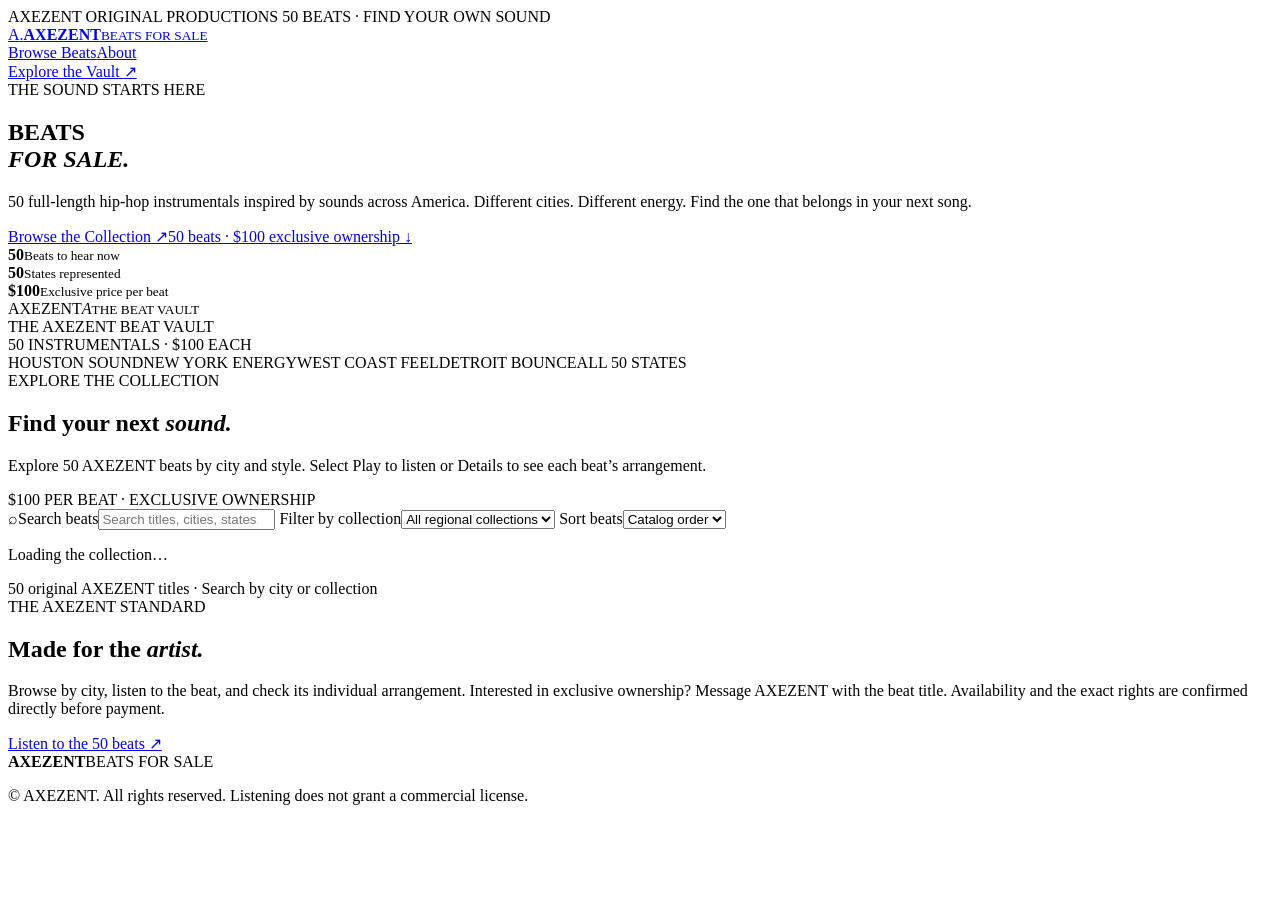
==== pages-showcase/index.html @ 020266ae "Show a simple message-first $100 beat inquiry path without checkout, phone number or unverified deli" ====
<!DOCTYPE html>
<html lang="en">
<head>
  <meta charset="utf-8">
  <meta name="viewport" content="width=device-width,initial-scale=1">
  <link rel="canonical" href="https://shawncalvinsnelling.github.io/AXEZENT-Beats-for-Sale/">
  <script>
    // Referral query parameters do not belong in the public address displayed
    // to visitors. Clean only marketing tags; preserve functional parameters.
    (() => {
      const url = new URL(window.location.href);
      let changed = false;
      for (const name of [...url.searchParams.keys()]) {
        if (/^utm_/i.test(name)) {
          url.searchParams.delete(name);
          changed = true;
        }
      }
      if (changed) {
        window.history.replaceState(window.history.state, "", url.pathname + url.search + url.hash);
      }
    })();
  </script>
  <meta name="theme-color" content="#0a0c13">
  <meta name="description" content="Listen to 50 AXEZENT hip-hop and rap beats inspired by regions across America. $100 per beat for exclusive ownership inquiries.">
  <meta property="og:type" content="website">
  <meta property="og:url" content="https://shawncalvinsnelling.github.io/AXEZENT-Beats-for-Sale/">
  <meta property="og:title" content="AXEZENT | 50 Beats for Sale · $100 Exclusive">
  <meta property="og:description" content="50 regional hip-hop instrumentals. Hear the beats, explore the arrangements, and inquire about $100 exclusive ownership.">
  <meta property="og:image" content="https://shawncalvinsnelling.github.io/AXEZENT-Beats-for-Sale/assets/axezent-social-share-v1.png">
  <meta property="og:image:secure_url" content="https://shawncalvinsnelling.github.io/AXEZENT-Beats-for-Sale/assets/axezent-social-share-v1.png">
  <meta property="og:image:width" content="1200">
  <meta property="og:image:height" content="630">
  <meta property="og:image:alt" content="AXEZENT Beats for Sale — 50 regional instrumentals, $100 per beat, exclusive ownership">
  <meta name="twitter:card" content="summary_large_image">
  <meta name="twitter:title" content="AXEZENT | 50 Beats for Sale">
  <meta name="twitter:description" content="Hear 50 regional instrumentals. $100 exclusive ownership inquiries.">
  <meta name="twitter:image" content="https://shawncalvinsnelling.github.io/AXEZENT-Beats-for-Sale/assets/axezent-social-share-v1.png">
  <link rel="icon" type="image/svg+xml" href="assets/favicon.svg">
  <meta name="robots" content="index, follow">
  <meta name="author" content="AXEZENT">
  <meta name="keywords" content="rap beats for sale, hip hop instrumentals, original rap beats, Houston beats, Detroit beats, New York boom bap, West Coast hip hop">
  <title>Beats &amp; Instrumentals for Sale | Hip-Hop, Rap &amp; Club | AXEZENT</title>
  <link rel="stylesheet" href="assets/styles.css">
  <style>
#playerDialog .music-controls{grid-template-columns:repeat(3,minmax(0,1fr))}
#playerDialog .music-controls button{min-height:45px}
#playerDialog .music-volume{display:flex;align-items:center;gap:13px;padding:12px 3px 2px}
#playerDialog .music-volume label{font-size:12px;color:#f1ddb5;white-space:nowrap}
#playerDialog .music-volume input{flex:1;min-width:60px;accent-color:#e9bf72;cursor:pointer}
#playerDialog .music-volume output{font-size:12px;color:#f1ddb5;min-width:44px;text-align:right;font-variant-numeric:tabular-nums}
#playerDialog .music-status{min-height:20px}
#playerDialog .music-progress input{touch-action:pan-y}
#tracks .track-content{grid-template-columns:minmax(160px,1fr) minmax(190px,220px)}
#tracks .track-actions{grid-column:2;grid-row:1/4}
#tracks .track-content h3{grid-column:1;grid-row:1}
#tracks .track-content .track-meta{grid-column:1;grid-row:2}
#tracks .track-content .status{grid-column:1;grid-row:3}
#tracks .track-card .track-actions{grid-template-columns:1fr 1fr}
.arrangement-grid{display:grid;grid-template-columns:1fr 1fr;gap:20px;margin-top:26px}
.arrangement-panel{background:linear-gradient(140deg,#191e28,#11151d);border:1px solid #343c47;padding:24px;border-radius:14px}
.arrangement-panel h3{font-size:21px;margin:12px 0}
.arrangement-panel .arrangement-flow{display:flex;gap:7px;flex-wrap:wrap;align-items:center;margin:16px 0;max-width:none}
.arrangement-flow span{background:#302819;border:1px solid #715737;border-radius:7px;color:#f3d7a3;padding:7px 10px;font-size:12px;font-weight:700}
.arrangement-flow b{color:#d5b77d}
.arrangement-note{max-width:none!important}
.arrangement-detail{margin:18px 0;padding:15px;border:1px solid #374453;border-radius:12px;background:#111922}
.arrangement-detail .section-head{font-size:14px;font-weight:800;color:#efd6a0;margin:3px 0 8px}
.arrangement-detail .production-direction{font-size:12px;line-height:1.65;color:#c5cbd8}
.arrangement-sections{display:grid;gap:5px;margin:15px 0}
.arrangement-segment{display:grid;grid-template-columns:28px 1fr auto minmax(110px,auto);gap:8px;align-items:center;padding:9px 10px;border:1px solid #283441;background:#18212c;border-radius:8px;font-size:12px}
.segment-number{color:#d6b985;font-variant-numeric:tabular-nums}
.segment-title{color:#f4efe4;font-weight:700}
.segment-bars{color:#aebaca}
.segment-time{color:#e8d39f;font-variant-numeric:tabular-nums;text-align:right}
.arrangement-disclosure{font-size:11px;color:#afbac6;line-height:1.5}
@media(max-width:540px){.arrangement-segment{grid-template-columns:20px 1fr auto;gap:5px}.segment-time{grid-column:2/-1;text-align:left}}
@media(max-width:700px){.arrangement-grid{grid-template-columns:1fr}}
@media(max-width:590px){#tracks .track-content{grid-template-columns:1fr}#tracks .track-actions{grid-column:1;grid-row:auto}}
@media(max-width:540px){#playerDialog .music-controls{grid-template-columns:repeat(2,minmax(0,1fr))}}
</style>
<script defer src="assets/showcase.js"></script>
</head>
<body>
  <div class="topline">AXEZENT ORIGINAL PRODUCTIONS <span>50 BEATS · FIND YOUR OWN SOUND</span></div>
  <header class="main-nav container">
    <a class="brand" href="./" aria-label="AXEZENT Beats for Sale home"><span class="brand-icon">A<span class="brand-dot">.</span></span><span><strong>AXEZENT</strong><small>BEATS FOR SALE</small></span></a>
    <nav aria-label="Main navigation"><a href="#catalog">Browse Beats</a><a href="#about">About</a></nav>
    <a class="nav-cta" href="#catalog">Explore the Vault <span aria-hidden="true">↗</span></a>
  </header>
  <main>
    <section class="hero container">
      <div class="hero-copy">
        <div class="eyebrow"><span class="pulse-dot"></span> THE SOUND STARTS HERE</div>
        <h1>BEATS<br><em>FOR SALE.</em></h1>
        <p>50 full-length hip-hop instrumentals inspired by sounds across America. Different cities. Different energy. Find the one that belongs in your next song.</p>
        <div class="hero-actions"><a class="primary-button" href="#catalog">Browse the Collection <span aria-hidden="true">↗</span></a><a class="text-link" href="#catalog">50 beats · $100 exclusive ownership ↓</a></div>
        <div class="hero-proof"><div><b id="reviewCount">50</b><small>Beats to hear now</small></div><div><b>50</b><small>States represented</small></div><div><b>$100</b><small>Exclusive price per beat</small></div></div>
      </div>
      <div class="hero-art" aria-hidden="true">
        <div class="hero-art-grain"></div><div class="halo halo-one"></div><div class="halo halo-two"></div>
        <div class="record"><div class="record-rings"></div><div class="record-label"><span>AXEZENT</span><i>A</i><small>THE BEAT VAULT</small></div></div>
        <div class="hero-art-label">THE AXEZENT BEAT VAULT<br><span>50 INSTRUMENTALS · $100 EACH</span></div>
      </div>
    </section>
    <section class="strip"><div class="container strip-inner"><span>HOUSTON SOUND</span><span>NEW YORK ENERGY</span><span>WEST COAST FEEL</span><span>DETROIT BOUNCE</span><span>ALL 50 STATES</span></div></section>
    <section id="catalog" class="catalog-section container">
      <div class="section-heading"><div><span class="section-kicker">EXPLORE THE COLLECTION</span><h2>Find your next <em>sound.</em></h2><p>Explore 50 AXEZENT beats by city and style. Select Play to listen or Details to see each beat’s arrangement.</p></div><div class="release-pill"><span class="pulse-dot"></span> $100 PER BEAT · EXCLUSIVE OWNERSHIP</div></div>
      <div class="search-area">
        <label class="search-wrap"><span aria-hidden="true">⌕</span><span class="sr-only">Search beats</span><input id="query" type="search" placeholder="Search titles, cities, states, styles…" autocomplete="off"></label>
        <label class="select-wrap"><span class="sr-only">Filter by collection</span><select id="region"><option value="">All regional collections</option></select></label>
        <label class="select-wrap"><span class="sr-only">Sort beats</span><select id="sort"><option value="featured">Catalog order</option><option value="title">Title A–Z</option><option value="state">State A–Z</option><option value="released">Finished first</option></select></label>
      </div>
      <div class="results-line"><p id="resultsText" aria-live="polite">Loading the collection…</p><span>50 original AXEZENT titles · Search by city or collection</span></div>
      <div class="track-grid" id="tracks"></div>
      <div class="empty-state" id="empty" hidden>No tracks match those filters. Try a different title, city, or region.</div>
      <div class="load-wrap"><button class="load-button" id="more" type="button" hidden>Load More Beats ↓</button></div>
    </section>
    <section class="about-section container" id="about"><div class="about-block"><span class="section-kicker">THE AXEZENT STANDARD</span><h2>Made for the <em>artist.</em></h2><p>Browse by city, listen to the beat, and check its individual arrangement. Interested in exclusive ownership? Message AXEZENT with the beat title. Availability and the exact rights are confirmed directly before payment.</p><a href="#catalog">Listen to the 50 beats ↗</a></div></section>
  </main>
  <footer><div class="container foot-inner"><div><strong>AXEZENT</strong><span>BEATS FOR SALE</span></div><p>© <span id="year"></span> AXEZENT. All rights reserved. Listening does not grant a commercial license.</p></div></footer>
  <dialog id="trackDialog" aria-label="Beat details"><div class="dialog-inner"><button type="button" class="close-dialog" id="closeDialog" aria-label="Close details">✕</button><div id="dialogContent"></div></div></dialog>
  <dialog id="playerDialog" class="music-dialog" aria-label="AXEZENT beat player">
    <div class="music-dialog-inner">
      <button id="closePlayer" type="button" class="music-close" aria-label="Close player">✕</button>
      <div class="music-kicker">AXEZENT · BEATS FOR SALE</div>
      <div class="music-disc" aria-hidden="true"><span>AXEZENT</span></div>
      <h2 id="musicTitle">Your selected beat</h2>
      <p id="musicMeta" class="music-meta"></p>
      <p id="musicStatus" class="music-status" role="status" aria-live="polite">Ready to listen</p>
      <div class="music-controls">
        <button type="button" id="musicPlay" aria-label="Play selected beat">▶ Play</button>
        <button type="button" id="musicPause" aria-label="Pause selected beat">Ⅱ Pause</button>
        <button type="button" id="musicStop" aria-label="Stop selected beat">■ Stop</button>
        <button type="button" id="musicRepeat" aria-pressed="false" aria-label="Toggle repeat playback">↻ Repeat Off</button>
        <button type="button" id="musicBack15" aria-label="Rewind 15 seconds">↶ 15 sec</button>
        <button type="button" id="musicForward15" aria-label="Skip forward 15 seconds">15 sec ↷</button>
      </div>
      <div class="music-progress"><span id="musicTime">0:00</span><label for="musicSeek" class="sr-only">Move playback position within the selected beat</label><input id="musicSeek" class="music-seek" type="range" min="0" max="100" value="0" step="0.1" disabled aria-label="Seek to a different point in the beat"><span id="musicDuration">0:00</span></div>
      <div class="music-volume"><label for="musicVolume">◖)) Volume</label><input id="musicVolume" type="range" min="0" max="100" value="100" step="1" aria-label="Playback volume"><output id="musicVolumeValue" for="musicVolume">100%</output></div>
      <p class="music-caption">Listen to the complete arrangement. Use the timeline to jump to any part of the beat.</p>
      <p class="music-caption" id="musicArrangement">Each beat has its own arrangement; see Details for the bar-by-bar map.</p>
      <audio id="player" preload="metadata" playsinline controlslist="nodownload noplaybackrate" disablepictureinpicture></audio>
    </div>
  </dialog>
</body>
</html>
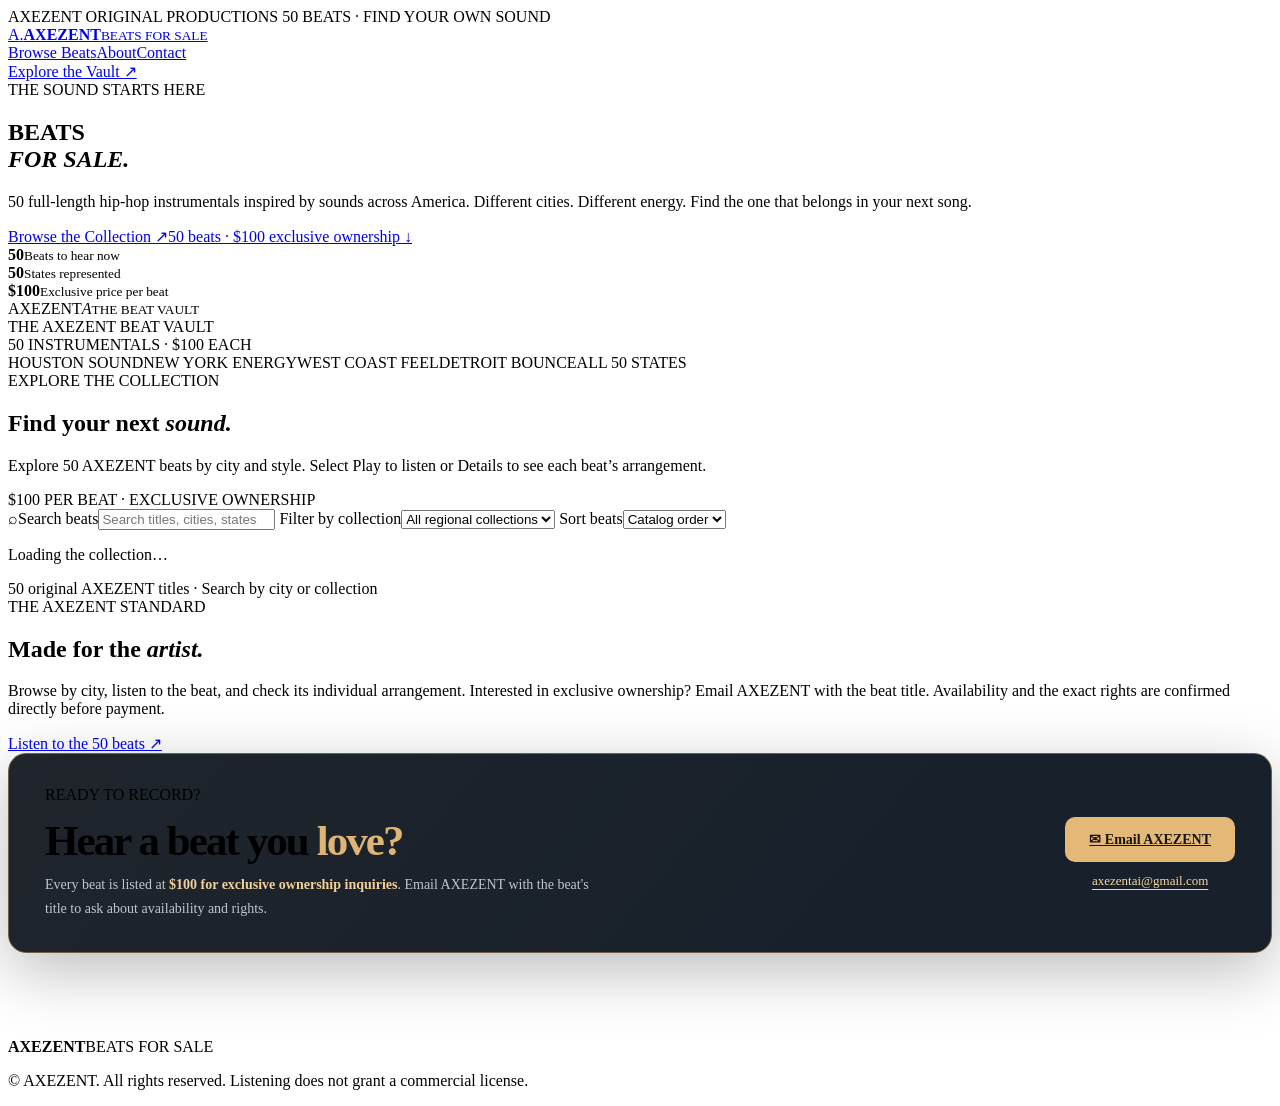
==== commit 03bb3d14: "Restore approved public AXEZENT sales email with a clear contact section, mailto link and navigation" ====
--- a/pages-showcase/index.html
+++ b/pages-showcase/index.html
@@ -65,6 +65,17 @@
 .arrangement-flow b{color:#d5b77d}
 .arrangement-note{max-width:none!important}
 .arrangement-detail{margin:18px 0;padding:15px;border:1px solid #374453;border-radius:12px;background:#111922}
+.contact-section{padding:0 0 85px}
+.contact-panel{display:flex;align-items:center;justify-content:space-between;gap:24px;padding:32px 36px;border-radius:18px;border:1px solid #716044;background:linear-gradient(130deg,#20252c,#17202b 75%);box-shadow:0 18px 65px #0004}
+.contact-panel h2{font-size:clamp(28px,4vw,43px);letter-spacing:-.045em;margin:12px 0 8px}
+.contact-panel h2 em{font-style:normal;color:#deb574}
+.contact-panel p{max-width:560px;color:#c1c6ce;font-size:14px;line-height:1.65;margin:0}
+.contact-panel p strong{color:#f1d09b}
+.contact-action{display:flex;flex-direction:column;align-items:center;gap:11px}
+.contact-email{padding:14px 24px;border-radius:10px;color:#161513;background:#e4b978;font-size:14px;font-weight:900;white-space:nowrap;text-align:center}
+.contact-email:hover{filter:brightness(1.1)}
+.contact-address{font-size:13px;color:#f6d6a1;text-decoration:underline;text-underline-offset:4px}
+@media(max-width:720px){.contact-panel{flex-direction:column;text-align:center;padding:26px 18px}.contact-section{padding-bottom:60px}}
 .arrangement-detail .section-head{font-size:14px;font-weight:800;color:#efd6a0;margin:3px 0 8px}
 .arrangement-detail .production-direction{font-size:12px;line-height:1.65;color:#c5cbd8}
 .arrangement-sections{display:grid;gap:5px;margin:15px 0}
@@ -85,7 +96,7 @@
   <div class="topline">AXEZENT ORIGINAL PRODUCTIONS <span>50 BEATS · FIND YOUR OWN SOUND</span></div>
   <header class="main-nav container">
     <a class="brand" href="./" aria-label="AXEZENT Beats for Sale home"><span class="brand-icon">A<span class="brand-dot">.</span></span><span><strong>AXEZENT</strong><small>BEATS FOR SALE</small></span></a>
-    <nav aria-label="Main navigation"><a href="#catalog">Browse Beats</a><a href="#about">About</a></nav>
+    <nav aria-label="Main navigation"><a href="#catalog">Browse Beats</a><a href="#about">About</a><a href="#contact">Contact</a></nav>
     <a class="nav-cta" href="#catalog">Explore the Vault <span aria-hidden="true">↗</span></a>
   </header>
   <main>
@@ -116,7 +127,20 @@
       <div class="empty-state" id="empty" hidden>No tracks match those filters. Try a different title, city, or region.</div>
       <div class="load-wrap"><button class="load-button" id="more" type="button" hidden>Load More Beats ↓</button></div>
     </section>
-    <section class="about-section container" id="about"><div class="about-block"><span class="section-kicker">THE AXEZENT STANDARD</span><h2>Made for the <em>artist.</em></h2><p>Browse by city, listen to the beat, and check its individual arrangement. Interested in exclusive ownership? Message AXEZENT with the beat title. Availability and the exact rights are confirmed directly before payment.</p><a href="#catalog">Listen to the 50 beats ↗</a></div></section>
+    <section class="about-section container" id="about"><div class="about-block"><span class="section-kicker">THE AXEZENT STANDARD</span><h2>Made for the <em>artist.</em></h2><p>Browse by city, listen to the beat, and check its individual arrangement. Interested in exclusive ownership? Email AXEZENT with the beat title. Availability and the exact rights are confirmed directly before payment.</p><a href="#catalog">Listen to the 50 beats ↗</a></div></section>
+    <section class="contact-section container" id="contact" aria-labelledby="contactHeading">
+      <div class="contact-panel">
+        <div>
+          <span class="section-kicker">READY TO RECORD?</span>
+          <h2 id="contactHeading">Hear a beat you <em>love?</em></h2>
+          <p>Every beat is listed at <strong>$100 for exclusive ownership inquiries</strong>. Email AXEZENT with the beat's title to ask about availability and rights.</p>
+        </div>
+        <div class="contact-action">
+          <a class="contact-email" href="mailto:axezentai@gmail.com?subject=AXEZENT%20Beat%20Inquiry" aria-label="Email AXEZENT Beats for Sale">✉ Email AXEZENT</a>
+          <a class="contact-address" href="mailto:axezentai@gmail.com?subject=AXEZENT%20Beat%20Inquiry">axezentai@gmail.com</a>
+        </div>
+      </div>
+    </section>
   </main>
   <footer><div class="container foot-inner"><div><strong>AXEZENT</strong><span>BEATS FOR SALE</span></div><p>© <span id="year"></span> AXEZENT. All rights reserved. Listening does not grant a commercial license.</p></div></footer>
   <dialog id="trackDialog" aria-label="Beat details"><div class="dialog-inner"><button type="button" class="close-dialog" id="closeDialog" aria-label="Close details">✕</button><div id="dialogContent"></div></div></dialog>
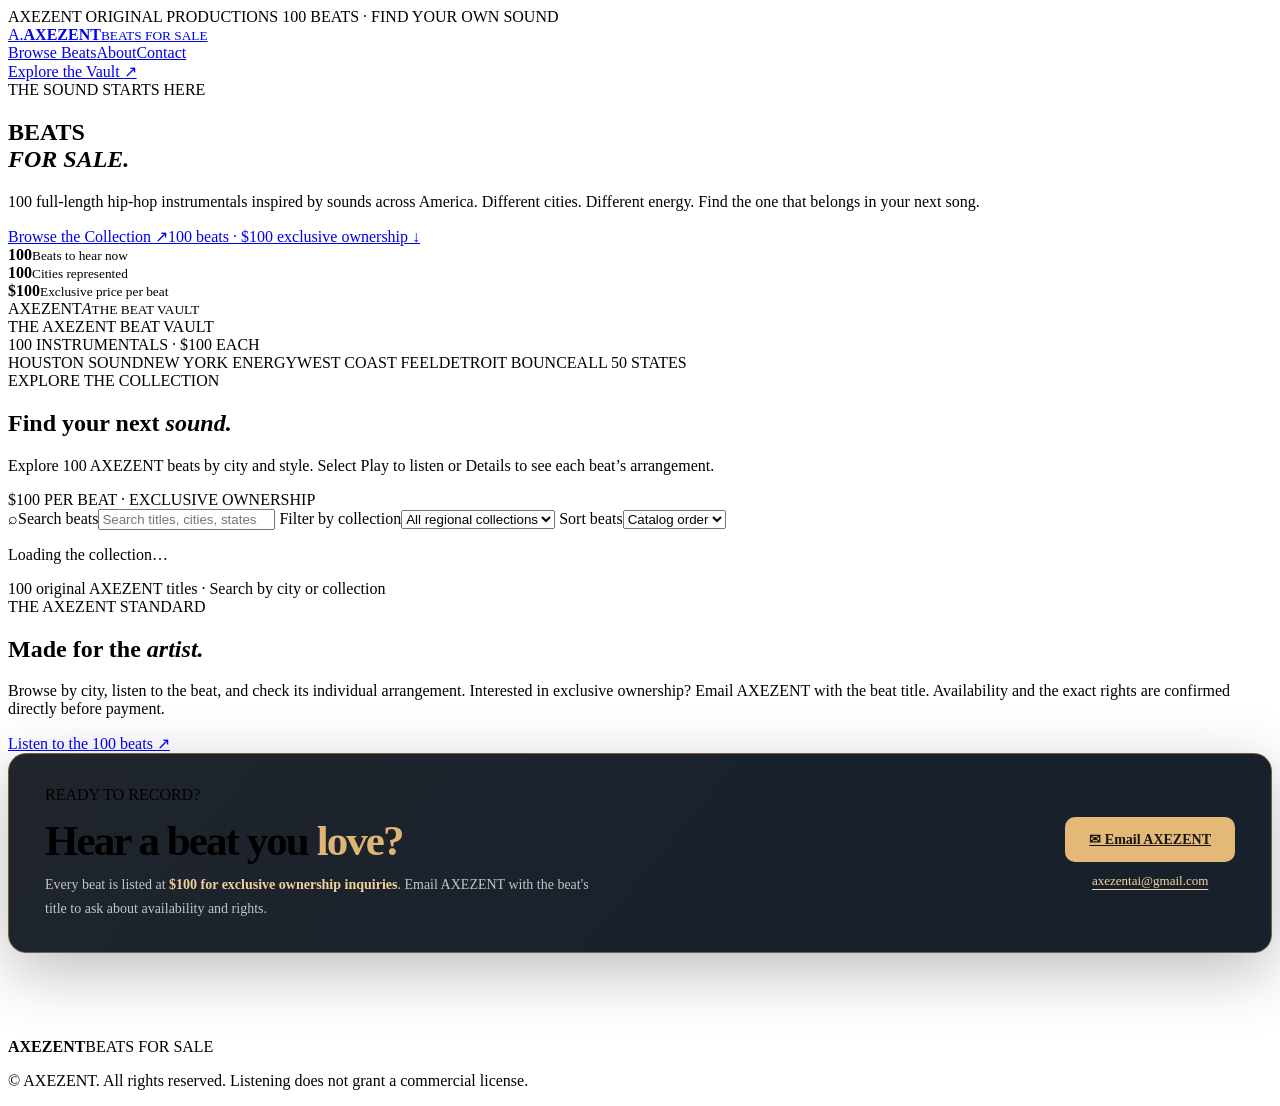
==== commit b1e63fd2: "Expand AXEZENT Pages catalog, regional filters, player cards, and browser tests to 100 cities" ====
--- a/pages-showcase/index.html
+++ b/pages-showcase/index.html
@@ -22,19 +22,19 @@
     })();
   </script>
   <meta name="theme-color" content="#0a0c13">
-  <meta name="description" content="Listen to 50 AXEZENT hip-hop and rap beats inspired by regions across America. $100 per beat for exclusive ownership inquiries.">
+  <meta name="description" content="Listen to 100 AXEZENT hip-hop and rap beats inspired by regions across America. $100 per beat for exclusive ownership inquiries.">
   <meta property="og:type" content="website">
   <meta property="og:url" content="https://shawncalvinsnelling.github.io/AXEZENT-Beats-for-Sale/">
-  <meta property="og:title" content="AXEZENT | 50 Beats for Sale · $100 Exclusive">
-  <meta property="og:description" content="50 regional hip-hop instrumentals. Hear the beats, explore the arrangements, and inquire about $100 exclusive ownership.">
+  <meta property="og:title" content="AXEZENT | 100 Beats for Sale · $100 Exclusive">
+  <meta property="og:description" content="100 regional hip-hop instrumentals. Hear the beats, explore the arrangements, and inquire about $100 exclusive ownership.">
   <meta property="og:image" content="https://shawncalvinsnelling.github.io/AXEZENT-Beats-for-Sale/assets/axezent-social-share-v1.png">
   <meta property="og:image:secure_url" content="https://shawncalvinsnelling.github.io/AXEZENT-Beats-for-Sale/assets/axezent-social-share-v1.png">
   <meta property="og:image:width" content="1200">
   <meta property="og:image:height" content="630">
-  <meta property="og:image:alt" content="AXEZENT Beats for Sale — 50 regional instrumentals, $100 per beat, exclusive ownership">
+  <meta property="og:image:alt" content="AXEZENT Beats for Sale — 100 regional instrumentals, $100 per beat, exclusive ownership">
   <meta name="twitter:card" content="summary_large_image">
-  <meta name="twitter:title" content="AXEZENT | 50 Beats for Sale">
-  <meta name="twitter:description" content="Hear 50 regional instrumentals. $100 exclusive ownership inquiries.">
+  <meta name="twitter:title" content="AXEZENT | 100 Beats for Sale">
+  <meta name="twitter:description" content="Hear 100 regional instrumentals. $100 exclusive ownership inquiries.">
   <meta name="twitter:image" content="https://shawncalvinsnelling.github.io/AXEZENT-Beats-for-Sale/assets/axezent-social-share-v1.png">
   <link rel="icon" type="image/svg+xml" href="assets/favicon.svg">
   <meta name="robots" content="index, follow">
@@ -74,18 +74,21 @@
 .contact-action{display:flex;flex-direction:column;align-items:center;gap:11px}
 .contact-email{padding:14px 24px;border-radius:10px;color:#161513;background:#e4b978;font-size:14px;font-weight:900;white-space:nowrap;text-align:center}
 .contact-email:hover{filter:brightness(1.1)}
+.inquiry-email{display:block;margin:16px 0 0;padding:14px 16px;text-align:center;background:#dfb778;border-radius:10px;color:#181510;font-weight:900;font-size:14px;text-decoration:none}
+.inquiry-email:hover{filter:brightness(1.1)}
+.inquiry-email:focus-visible,.contact-email:focus-visible,.contact-address:focus-visible{outline:3px solid #f8d392;outline-offset:3px}
 .contact-address{font-size:13px;color:#f6d6a1;text-decoration:underline;text-underline-offset:4px}
 @media(max-width:720px){.contact-panel{flex-direction:column;text-align:center;padding:26px 18px}.contact-section{padding-bottom:60px}}
 .arrangement-detail .section-head{font-size:14px;font-weight:800;color:#efd6a0;margin:3px 0 8px}
 .arrangement-detail .production-direction{font-size:12px;line-height:1.65;color:#c5cbd8}
 .arrangement-sections{display:grid;gap:5px;margin:15px 0}
-.arrangement-segment{display:grid;grid-template-columns:28px 1fr auto minmax(110px,auto);gap:8px;align-items:center;padding:9px 10px;border:1px solid #283441;background:#18212c;border-radius:8px;font-size:12px}
+.arrangement-segment{display:grid;grid-template-columns:28px minmax(0,1fr) auto;gap:8px;align-items:center;padding:9px 10px;border:1px solid #283441;background:#18212c;border-radius:8px;font-size:12px}
 .segment-number{color:#d6b985;font-variant-numeric:tabular-nums}
 .segment-title{color:#f4efe4;font-weight:700}
 .segment-bars{color:#aebaca}
 .segment-time{color:#e8d39f;font-variant-numeric:tabular-nums;text-align:right}
 .arrangement-disclosure{font-size:11px;color:#afbac6;line-height:1.5}
-@media(max-width:540px){.arrangement-segment{grid-template-columns:20px 1fr auto;gap:5px}.segment-time{grid-column:2/-1;text-align:left}}
+@media(max-width:540px){.arrangement-segment{grid-template-columns:20px minmax(0,1fr) auto;gap:5px}.segment-secondary .segment-time{grid-column:auto;text-align:right}}
 @media(max-width:700px){.arrangement-grid{grid-template-columns:1fr}}
 @media(max-width:590px){#tracks .track-content{grid-template-columns:1fr}#tracks .track-actions{grid-column:1;grid-row:auto}}
 @media(max-width:540px){#playerDialog .music-controls{grid-template-columns:repeat(2,minmax(0,1fr))}}
@@ -93,7 +96,7 @@
 <script defer src="assets/showcase.js"></script>
 </head>
 <body>
-  <div class="topline">AXEZENT ORIGINAL PRODUCTIONS <span>50 BEATS · FIND YOUR OWN SOUND</span></div>
+  <div class="topline">AXEZENT ORIGINAL PRODUCTIONS <span>100 BEATS · FIND YOUR OWN SOUND</span></div>
   <header class="main-nav container">
     <a class="brand" href="./" aria-label="AXEZENT Beats for Sale home"><span class="brand-icon">A<span class="brand-dot">.</span></span><span><strong>AXEZENT</strong><small>BEATS FOR SALE</small></span></a>
     <nav aria-label="Main navigation"><a href="#catalog">Browse Beats</a><a href="#about">About</a><a href="#contact">Contact</a></nav>
@@ -104,30 +107,30 @@
       <div class="hero-copy">
         <div class="eyebrow"><span class="pulse-dot"></span> THE SOUND STARTS HERE</div>
         <h1>BEATS<br><em>FOR SALE.</em></h1>
-        <p>50 full-length hip-hop instrumentals inspired by sounds across America. Different cities. Different energy. Find the one that belongs in your next song.</p>
-        <div class="hero-actions"><a class="primary-button" href="#catalog">Browse the Collection <span aria-hidden="true">↗</span></a><a class="text-link" href="#catalog">50 beats · $100 exclusive ownership ↓</a></div>
-        <div class="hero-proof"><div><b id="reviewCount">50</b><small>Beats to hear now</small></div><div><b>50</b><small>States represented</small></div><div><b>$100</b><small>Exclusive price per beat</small></div></div>
+        <p>100 full-length hip-hop instrumentals inspired by sounds across America. Different cities. Different energy. Find the one that belongs in your next song.</p>
+        <div class="hero-actions"><a class="primary-button" href="#catalog">Browse the Collection <span aria-hidden="true">↗</span></a><a class="text-link" href="#catalog">100 beats · $100 exclusive ownership ↓</a></div>
+        <div class="hero-proof"><div><b id="reviewCount">100</b><small>Beats to hear now</small></div><div><b>100</b><small>Cities represented</small></div><div><b>$100</b><small>Exclusive price per beat</small></div></div>
       </div>
       <div class="hero-art" aria-hidden="true">
         <div class="hero-art-grain"></div><div class="halo halo-one"></div><div class="halo halo-two"></div>
         <div class="record"><div class="record-rings"></div><div class="record-label"><span>AXEZENT</span><i>A</i><small>THE BEAT VAULT</small></div></div>
-        <div class="hero-art-label">THE AXEZENT BEAT VAULT<br><span>50 INSTRUMENTALS · $100 EACH</span></div>
+        <div class="hero-art-label">THE AXEZENT BEAT VAULT<br><span>100 INSTRUMENTALS · $100 EACH</span></div>
       </div>
     </section>
     <section class="strip"><div class="container strip-inner"><span>HOUSTON SOUND</span><span>NEW YORK ENERGY</span><span>WEST COAST FEEL</span><span>DETROIT BOUNCE</span><span>ALL 50 STATES</span></div></section>
     <section id="catalog" class="catalog-section container">
-      <div class="section-heading"><div><span class="section-kicker">EXPLORE THE COLLECTION</span><h2>Find your next <em>sound.</em></h2><p>Explore 50 AXEZENT beats by city and style. Select Play to listen or Details to see each beat’s arrangement.</p></div><div class="release-pill"><span class="pulse-dot"></span> $100 PER BEAT · EXCLUSIVE OWNERSHIP</div></div>
+      <div class="section-heading"><div><span class="section-kicker">EXPLORE THE COLLECTION</span><h2>Find your next <em>sound.</em></h2><p>Explore 100 AXEZENT beats by city and style. Select Play to listen or Details to see each beat’s arrangement.</p></div><div class="release-pill"><span class="pulse-dot"></span> $100 PER BEAT · EXCLUSIVE OWNERSHIP</div></div>
       <div class="search-area">
         <label class="search-wrap"><span aria-hidden="true">⌕</span><span class="sr-only">Search beats</span><input id="query" type="search" placeholder="Search titles, cities, states, styles…" autocomplete="off"></label>
         <label class="select-wrap"><span class="sr-only">Filter by collection</span><select id="region"><option value="">All regional collections</option></select></label>
         <label class="select-wrap"><span class="sr-only">Sort beats</span><select id="sort"><option value="featured">Catalog order</option><option value="title">Title A–Z</option><option value="state">State A–Z</option><option value="released">Finished first</option></select></label>
       </div>
-      <div class="results-line"><p id="resultsText" aria-live="polite">Loading the collection…</p><span>50 original AXEZENT titles · Search by city or collection</span></div>
+      <div class="results-line"><p id="resultsText" aria-live="polite">Loading the collection…</p><span>100 original AXEZENT titles · Search by city or collection</span></div>
       <div class="track-grid" id="tracks"></div>
       <div class="empty-state" id="empty" hidden>No tracks match those filters. Try a different title, city, or region.</div>
       <div class="load-wrap"><button class="load-button" id="more" type="button" hidden>Load More Beats ↓</button></div>
     </section>
-    <section class="about-section container" id="about"><div class="about-block"><span class="section-kicker">THE AXEZENT STANDARD</span><h2>Made for the <em>artist.</em></h2><p>Browse by city, listen to the beat, and check its individual arrangement. Interested in exclusive ownership? Email AXEZENT with the beat title. Availability and the exact rights are confirmed directly before payment.</p><a href="#catalog">Listen to the 50 beats ↗</a></div></section>
+    <section class="about-section container" id="about"><div class="about-block"><span class="section-kicker">THE AXEZENT STANDARD</span><h2>Made for the <em>artist.</em></h2><p>Browse by city, listen to the beat, and check its individual arrangement. Interested in exclusive ownership? Email AXEZENT with the beat title. Availability and the exact rights are confirmed directly before payment.</p><a href="#catalog">Listen to the 100 beats ↗</a></div></section>
     <section class="contact-section container" id="contact" aria-labelledby="contactHeading">
       <div class="contact-panel">
         <div>
@@ -163,7 +166,11 @@
       <div class="music-progress"><span id="musicTime">0:00</span><label for="musicSeek" class="sr-only">Move playback position within the selected beat</label><input id="musicSeek" class="music-seek" type="range" min="0" max="100" value="0" step="0.1" disabled aria-label="Seek to a different point in the beat"><span id="musicDuration">0:00</span></div>
       <div class="music-volume"><label for="musicVolume">◖)) Volume</label><input id="musicVolume" type="range" min="0" max="100" value="100" step="1" aria-label="Playback volume"><output id="musicVolumeValue" for="musicVolume">100%</output></div>
       <p class="music-caption">Listen to the complete arrangement. Use the timeline to jump to any part of the beat.</p>
-      <p class="music-caption" id="musicArrangement">Each beat has its own arrangement; see Details for the bar-by-bar map.</p>
+      <section class="music-section-guide" aria-labelledby="musicSectionsHeading">
+          <div class="music-section-top"><h3 id="musicSectionsHeading">Song sections</h3><span id="musicSectionNow" class="music-section-now">Select a section</span></div>
+          <p class="music-section-hint">Duration is right underneath each section name. Tap a section to jump to it.</p>
+          <div id="musicArrangement" class="music-section-list" aria-label="Song section navigation"></div>
+        </section>
       <audio id="player" preload="metadata" playsinline controlslist="nodownload noplaybackrate" disablepictureinpicture></audio>
     </div>
   </dialog>
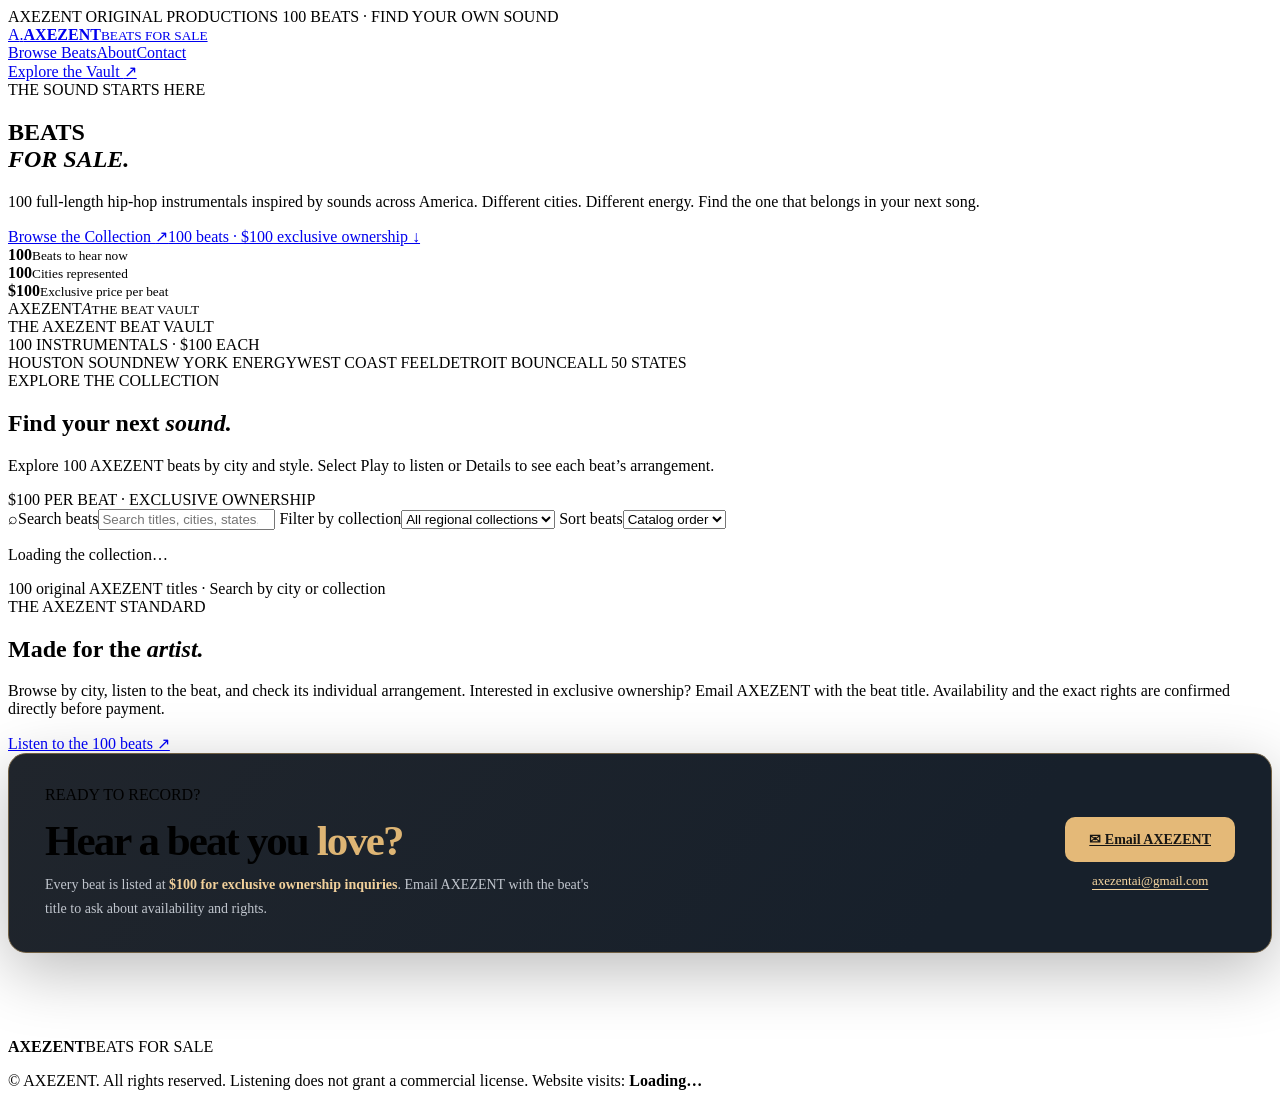
==== commit 1eb9e4e4: "Implement persistent public visit and successful play counters for 100 beats without collecting iden" ====
--- a/pages-showcase/index.html
+++ b/pages-showcase/index.html
@@ -93,7 +93,8 @@
 @media(max-width:590px){#tracks .track-content{grid-template-columns:1fr}#tracks .track-actions{grid-column:1;grid-row:auto}}
 @media(max-width:540px){#playerDialog .music-controls{grid-template-columns:repeat(2,minmax(0,1fr))}}
 </style>
-<script defer src="assets/showcase.js"></script>
+<script defer src="assets/counters.js"></script>
+  <script defer src="assets/showcase.js"></script>
 </head>
 <body>
   <div class="topline">AXEZENT ORIGINAL PRODUCTIONS <span>100 BEATS · FIND YOUR OWN SOUND</span></div>
@@ -145,7 +146,7 @@
       </div>
     </section>
   </main>
-  <footer><div class="container foot-inner"><div><strong>AXEZENT</strong><span>BEATS FOR SALE</span></div><p>© <span id="year"></span> AXEZENT. All rights reserved. Listening does not grant a commercial license.</p></div></footer>
+  <footer><div class="container foot-inner"><div><strong>AXEZENT</strong><span>BEATS FOR SALE</span></div><p>© <span id="year"></span> AXEZENT. All rights reserved. Listening does not grant a commercial license. <span class="site-visit-counter" aria-live="polite">Website visits: <strong id="totalVisits">Loading…</strong></span></p></div></footer>
   <dialog id="trackDialog" aria-label="Beat details"><div class="dialog-inner"><button type="button" class="close-dialog" id="closeDialog" aria-label="Close details">✕</button><div id="dialogContent"></div></div></dialog>
   <dialog id="playerDialog" class="music-dialog" aria-label="AXEZENT beat player">
     <div class="music-dialog-inner">
@@ -153,6 +154,7 @@
       <div class="music-kicker">AXEZENT · BEATS FOR SALE</div>
       <div class="music-disc" aria-hidden="true"><span>AXEZENT</span></div>
       <h2 id="musicTitle">Your selected beat</h2>
+      <p id="musicPlayCount" class="music-play-count" aria-live="polite">Plays: —</p>
       <p id="musicMeta" class="music-meta"></p>
       <p id="musicStatus" class="music-status" role="status" aria-live="polite">Ready to listen</p>
       <div class="music-controls">
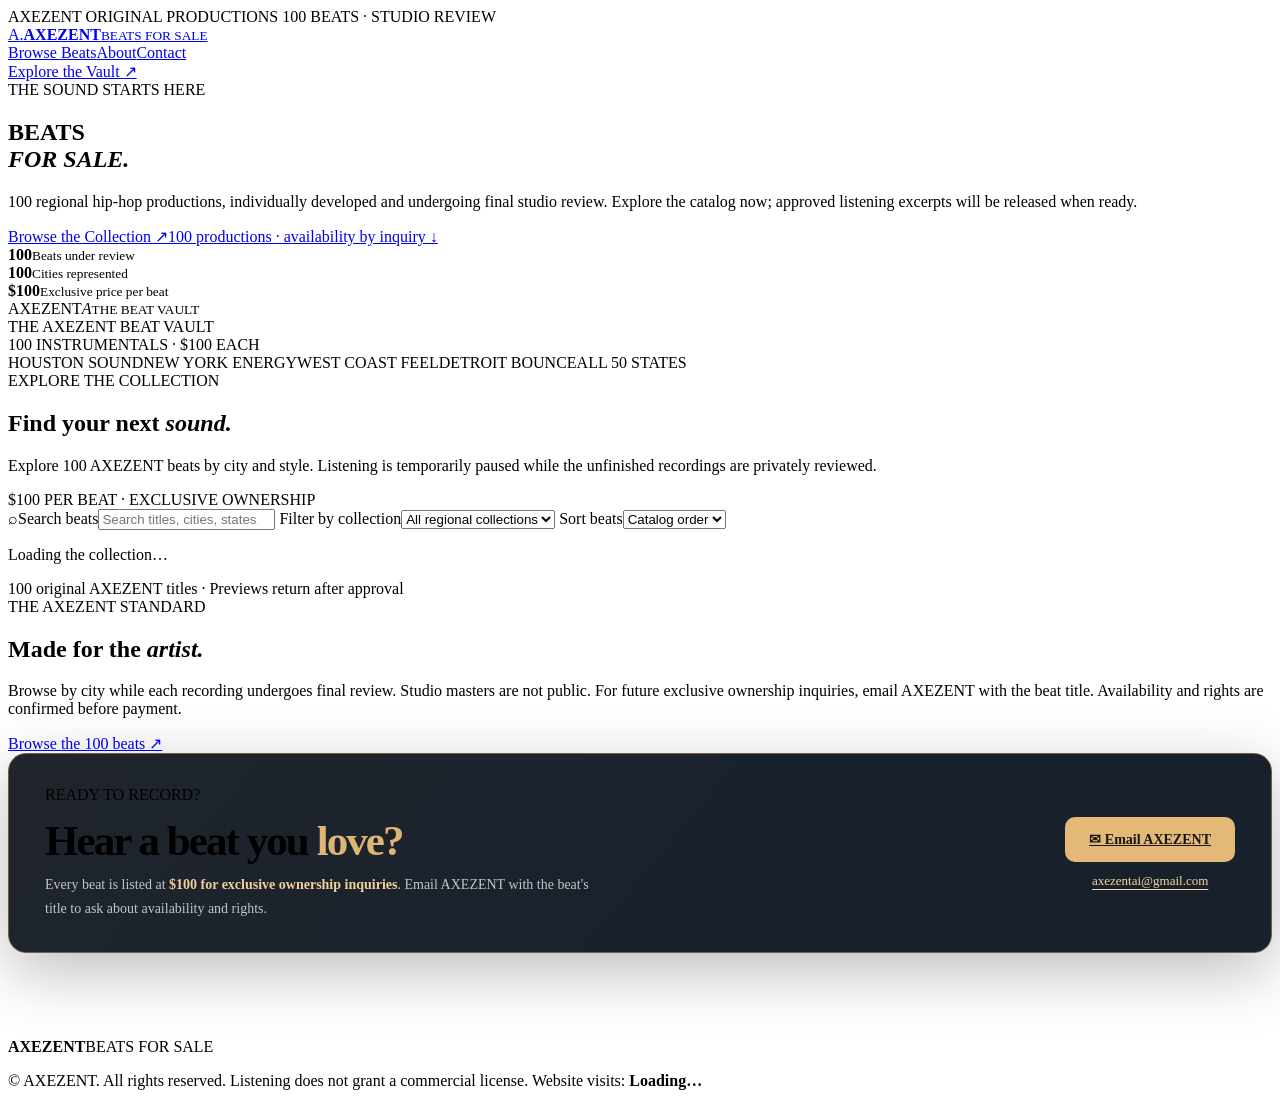
==== commit 4986b095: "Set honest under-review storefront messaging without promising unfinished audio access" ====
--- a/pages-showcase/index.html
+++ b/pages-showcase/index.html
@@ -22,11 +22,11 @@
     })();
   </script>
   <meta name="theme-color" content="#0a0c13">
-  <meta name="description" content="Listen to 100 AXEZENT hip-hop and rap beats inspired by regions across America. $100 per beat for exclusive ownership inquiries.">
+  <meta name="description" content="Explore 100 AXEZENT regional hip-hop productions. Music is undergoing private final review; approved listening excerpts will return after clearance.">
   <meta property="og:type" content="website">
   <meta property="og:url" content="https://shawncalvinsnelling.github.io/AXEZENT-Beats-for-Sale/">
   <meta property="og:title" content="AXEZENT | 100 Beats for Sale · $100 Exclusive">
-  <meta property="og:description" content="100 regional hip-hop instrumentals. Hear the beats, explore the arrangements, and inquire about $100 exclusive ownership.">
+  <meta property="og:description" content="100 regional AXEZENT hip-hop productions under review. No unfinished full recordings are publicly available. Inquire about availability.">
   <meta property="og:image" content="https://shawncalvinsnelling.github.io/AXEZENT-Beats-for-Sale/assets/axezent-social-share-v1.png">
   <meta property="og:image:secure_url" content="https://shawncalvinsnelling.github.io/AXEZENT-Beats-for-Sale/assets/axezent-social-share-v1.png">
   <meta property="og:image:width" content="1200">
@@ -97,7 +97,7 @@
   <script defer src="assets/showcase.js"></script>
 </head>
 <body>
-  <div class="topline">AXEZENT ORIGINAL PRODUCTIONS <span>100 BEATS · FIND YOUR OWN SOUND</span></div>
+  <div class="topline">AXEZENT ORIGINAL PRODUCTIONS <span>100 BEATS · STUDIO REVIEW</span></div>
   <header class="main-nav container">
     <a class="brand" href="./" aria-label="AXEZENT Beats for Sale home"><span class="brand-icon">A<span class="brand-dot">.</span></span><span><strong>AXEZENT</strong><small>BEATS FOR SALE</small></span></a>
     <nav aria-label="Main navigation"><a href="#catalog">Browse Beats</a><a href="#about">About</a><a href="#contact">Contact</a></nav>
@@ -108,9 +108,9 @@
       <div class="hero-copy">
         <div class="eyebrow"><span class="pulse-dot"></span> THE SOUND STARTS HERE</div>
         <h1>BEATS<br><em>FOR SALE.</em></h1>
-        <p>100 full-length hip-hop instrumentals inspired by sounds across America. Different cities. Different energy. Find the one that belongs in your next song.</p>
-        <div class="hero-actions"><a class="primary-button" href="#catalog">Browse the Collection <span aria-hidden="true">↗</span></a><a class="text-link" href="#catalog">100 beats · $100 exclusive ownership ↓</a></div>
-        <div class="hero-proof"><div><b id="reviewCount">100</b><small>Beats to hear now</small></div><div><b>100</b><small>Cities represented</small></div><div><b>$100</b><small>Exclusive price per beat</small></div></div>
+        <p>100 regional hip-hop productions, individually developed and undergoing final studio review. Explore the catalog now; approved listening excerpts will be released when ready.</p>
+        <div class="hero-actions"><a class="primary-button" href="#catalog">Browse the Collection <span aria-hidden="true">↗</span></a><a class="text-link" href="#catalog">100 productions · availability by inquiry ↓</a></div>
+        <div class="hero-proof"><div><b id="reviewCount">100</b><small>Beats under review</small></div><div><b>100</b><small>Cities represented</small></div><div><b>$100</b><small>Exclusive price per beat</small></div></div>
       </div>
       <div class="hero-art" aria-hidden="true">
         <div class="hero-art-grain"></div><div class="halo halo-one"></div><div class="halo halo-two"></div>
@@ -120,18 +120,18 @@
     </section>
     <section class="strip"><div class="container strip-inner"><span>HOUSTON SOUND</span><span>NEW YORK ENERGY</span><span>WEST COAST FEEL</span><span>DETROIT BOUNCE</span><span>ALL 50 STATES</span></div></section>
     <section id="catalog" class="catalog-section container">
-      <div class="section-heading"><div><span class="section-kicker">EXPLORE THE COLLECTION</span><h2>Find your next <em>sound.</em></h2><p>Explore 100 AXEZENT beats by city and style. Select Play to listen or Details to see each beat’s arrangement.</p></div><div class="release-pill"><span class="pulse-dot"></span> $100 PER BEAT · EXCLUSIVE OWNERSHIP</div></div>
+      <div class="section-heading"><div><span class="section-kicker">EXPLORE THE COLLECTION</span><h2>Find your next <em>sound.</em></h2><p>Explore 100 AXEZENT beats by city and style. Listening is temporarily paused while the unfinished recordings are privately reviewed.</p></div><div class="release-pill"><span class="pulse-dot"></span> $100 PER BEAT · EXCLUSIVE OWNERSHIP</div></div>
       <div class="search-area">
         <label class="search-wrap"><span aria-hidden="true">⌕</span><span class="sr-only">Search beats</span><input id="query" type="search" placeholder="Search titles, cities, states, styles…" autocomplete="off"></label>
         <label class="select-wrap"><span class="sr-only">Filter by collection</span><select id="region"><option value="">All regional collections</option></select></label>
         <label class="select-wrap"><span class="sr-only">Sort beats</span><select id="sort"><option value="featured">Catalog order</option><option value="title">Title A–Z</option><option value="state">State A–Z</option><option value="released">Finished first</option></select></label>
       </div>
-      <div class="results-line"><p id="resultsText" aria-live="polite">Loading the collection…</p><span>100 original AXEZENT titles · Search by city or collection</span></div>
+      <div class="results-line"><p id="resultsText" aria-live="polite">Loading the collection…</p><span>100 original AXEZENT titles · Previews return after approval</span></div>
       <div class="track-grid" id="tracks"></div>
       <div class="empty-state" id="empty" hidden>No tracks match those filters. Try a different title, city, or region.</div>
       <div class="load-wrap"><button class="load-button" id="more" type="button" hidden>Load More Beats ↓</button></div>
     </section>
-    <section class="about-section container" id="about"><div class="about-block"><span class="section-kicker">THE AXEZENT STANDARD</span><h2>Made for the <em>artist.</em></h2><p>Browse by city, listen to the beat, and check its individual arrangement. Interested in exclusive ownership? Email AXEZENT with the beat title. Availability and the exact rights are confirmed directly before payment.</p><a href="#catalog">Listen to the 100 beats ↗</a></div></section>
+    <section class="about-section container" id="about"><div class="about-block"><span class="section-kicker">THE AXEZENT STANDARD</span><h2>Made for the <em>artist.</em></h2><p>Browse by city while each recording undergoes final review. Studio masters are not public. For future exclusive ownership inquiries, email AXEZENT with the beat title. Availability and rights are confirmed before payment.</p><a href="#catalog">Browse the 100 beats ↗</a></div></section>
     <section class="contact-section container" id="contact" aria-labelledby="contactHeading">
       <div class="contact-panel">
         <div>
